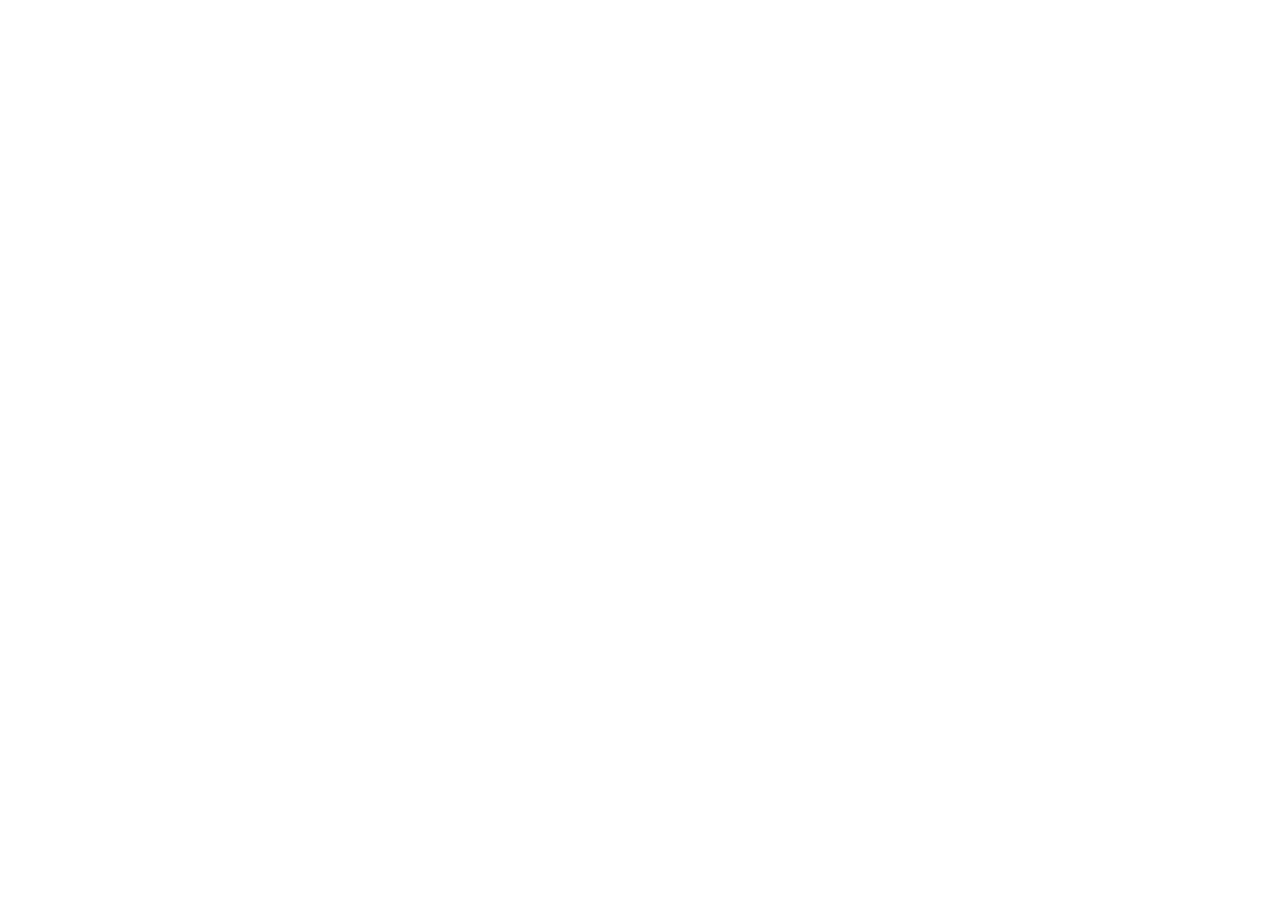
==== digital-clock/index.html @ b6292eba "started the first project" ====
<!doctype html>
<html lang="en">
 <head>
  <meta charset="UTF-8" />
  <meta name="viewport" content="width=device-width, initial-scale=1.0" />
  <meta name="author" content="John Leo B. Jariel" />
  <meta name="description" content="my first serious project in js" />
  <link rel="stylesheet" href="style.css" />
  <title>Digital Clock</title>
 </head>

 <body></body>

 <script src="digital-clock.js"></script>
</html>
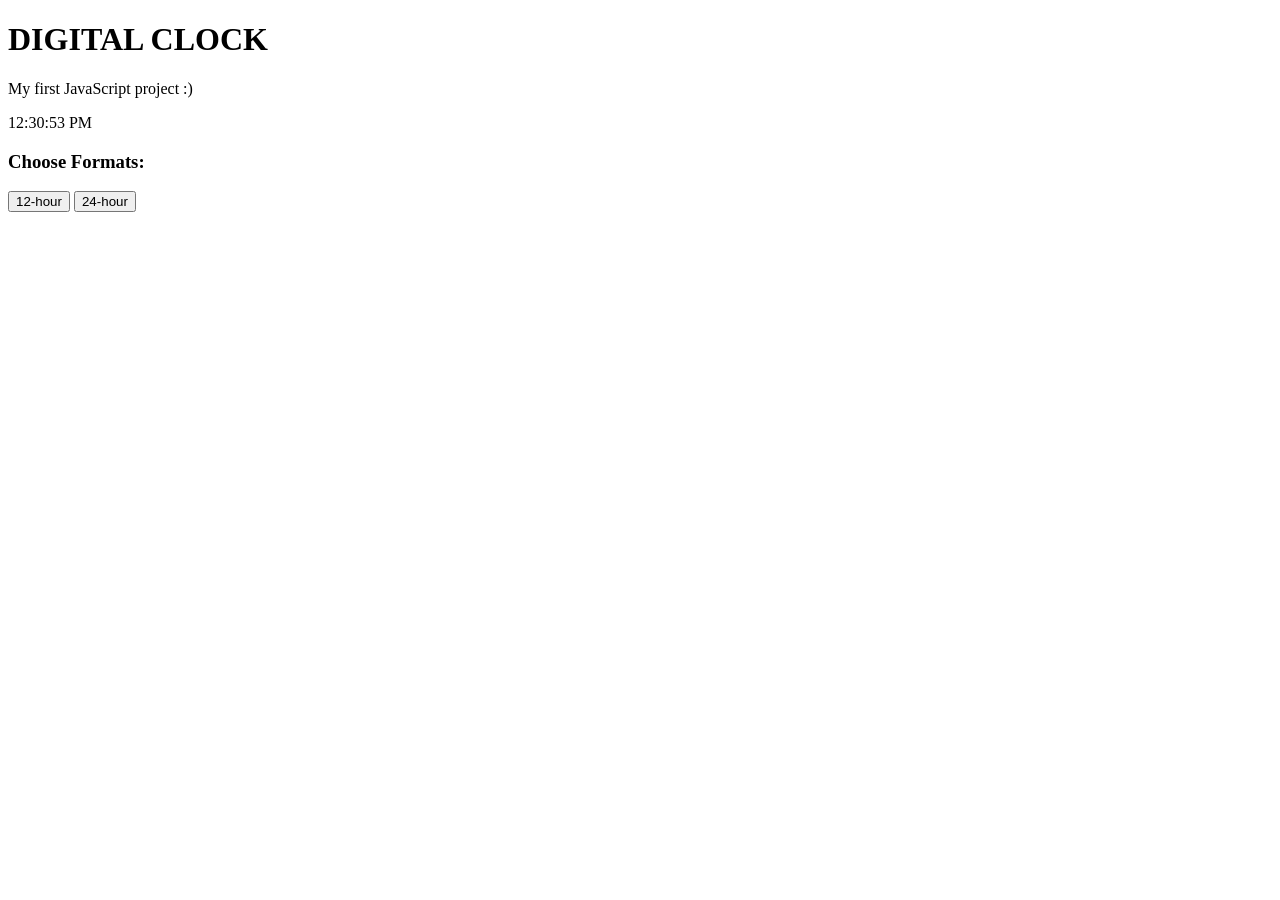
==== commit f2101b56: "structure: done with the html structure" ====
--- a/digital-clock/index.html
+++ b/digital-clock/index.html
@@ -9,7 +9,23 @@
   <title>Digital Clock</title>
  </head>
 
- <body></body>
+ <body>
+  <div class="clock-wrapper">
+   <!-- HEADER -->
+   <h1>DIGITAL CLOCK</h1>
+   <p>My first JavaScript project :)</p>
+
+   <!-- CLOCK -->
+   <div class="clock-timer">12:30:53 <span class="postfix-timer">PM</span></div>
+
+   <!-- BUTTONS -->
+   <h3>Choose Formats:</h3>
+   <div class="buttons">
+    <button class="h12">12-hour</button>
+    <button class="h24">24-hour</button>
+   </div>
+  </div>
+ </body>
 
  <script src="digital-clock.js"></script>
 </html>
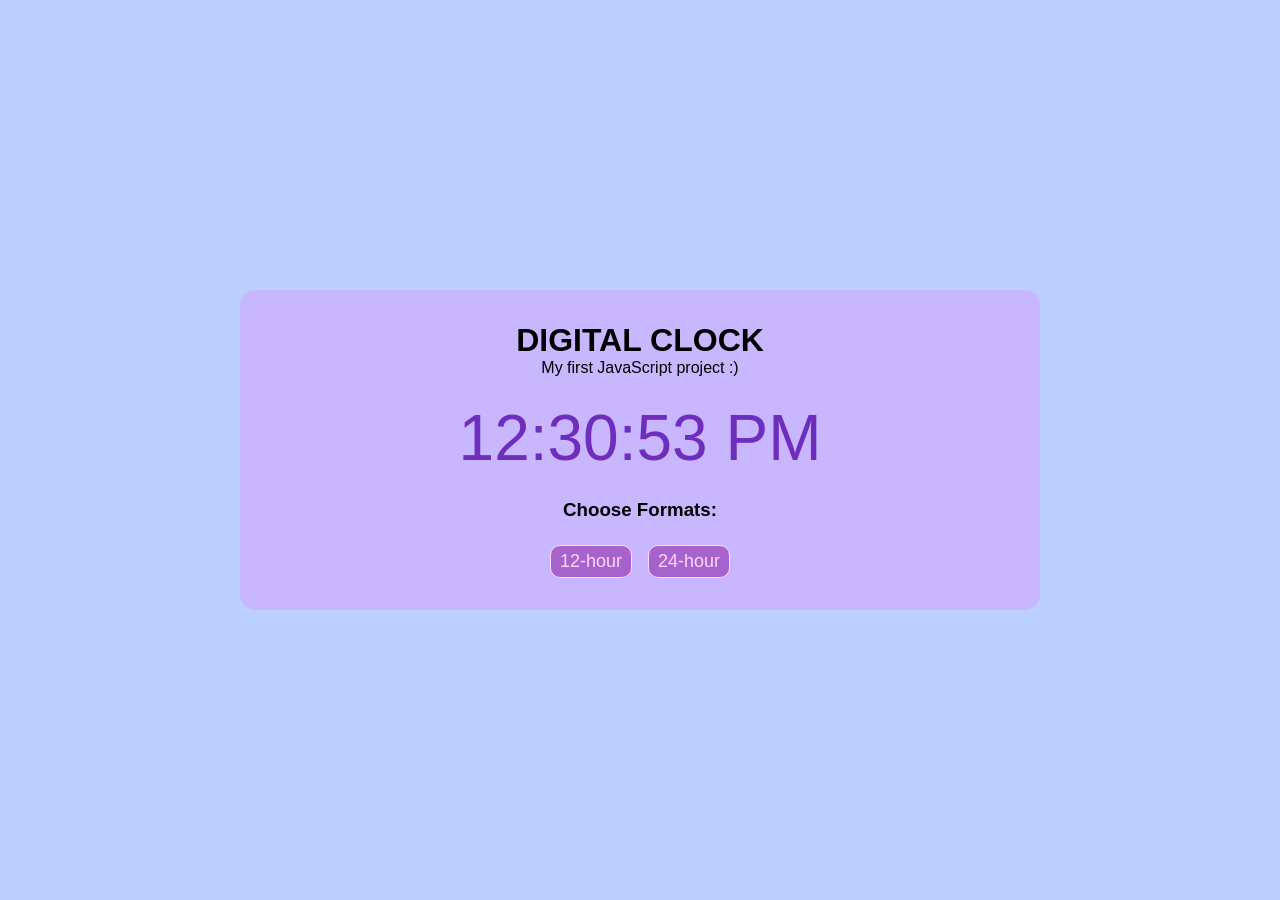
==== commit b4548f39: "style: done with the design of the digital clock" ====
--- a/digital-clock/index.html
+++ b/digital-clock/index.html
@@ -12,8 +12,10 @@
  <body>
   <div class="clock-wrapper">
    <!-- HEADER -->
-   <h1>DIGITAL CLOCK</h1>
-   <p>My first JavaScript project :)</p>
+   <div class="header">
+    <h1>DIGITAL CLOCK</h1>
+    <p>My first JavaScript project :)</p>
+   </div>
 
    <!-- CLOCK -->
    <div class="clock-timer">12:30:53 <span class="postfix-timer">PM</span></div>
--- a/digital-clock/style.css
+++ b/digital-clock/style.css
@@ -0,0 +1,53 @@
+*,
+*::before,
+*::after {
+ box-sizing: border-box;
+ margin: 0;
+ padding: 0;
+}
+
+body {
+ font-family: Arial, Helvetica, sans-serif;
+ background: #bbd0ff;
+ min-height: 100vh;
+ display: flex;
+ justify-content: center;
+ align-items: center;
+}
+
+.clock-wrapper {
+ width: min(800px, 90%);
+ background: #c8b6ff;
+ padding: 2em;
+ border-radius: 15px;
+
+ display: grid;
+ gap: 1.5rem;
+
+ text-align: center;
+}
+.clock-timer {
+ font-size: 64px;
+ color: #6f2dbd;
+}
+
+.buttons {
+ display: flex;
+ justify-content: center;
+ gap: 1rem;
+}
+.buttons button {
+ font-size: 18px;
+ padding: 0.3em 0.5em;
+ cursor: pointer;
+ color: #ffd6ff;
+ background: #a663cc;
+ border-radius: 10px;
+ border: 1px solid;
+ transition: all 0.3s ease-out;
+}
+.buttons button:hover {
+ background: #ffd6ff;
+ color: #a663cc;
+ transform: scale(1.02);
+}
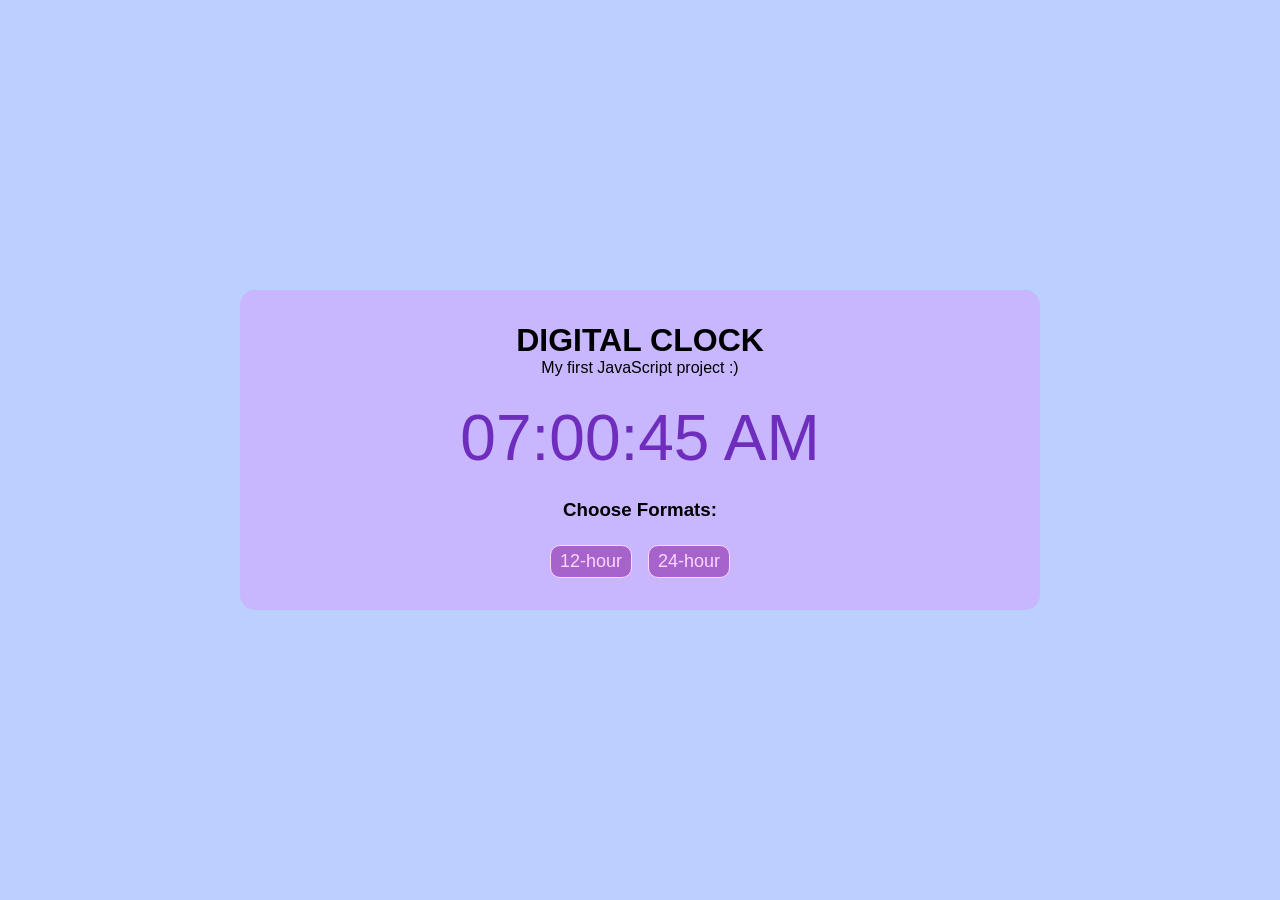
==== commit 361ee1d3: "project done" ====
--- a/digital-clock/index.html
+++ b/digital-clock/index.html
@@ -18,13 +18,13 @@
    </div>
 
    <!-- CLOCK -->
-   <div class="clock-timer">12:30:53 <span class="postfix-timer">PM</span></div>
+   <div class="clock-timer"></div>
 
    <!-- BUTTONS -->
    <h3>Choose Formats:</h3>
    <div class="buttons">
-    <button class="h12">12-hour</button>
-    <button class="h24">24-hour</button>
+    <button class="h12 h-format-btn">12-hour</button>
+    <button class="h24 h-format-btn">24-hour</button>
    </div>
   </div>
  </body>
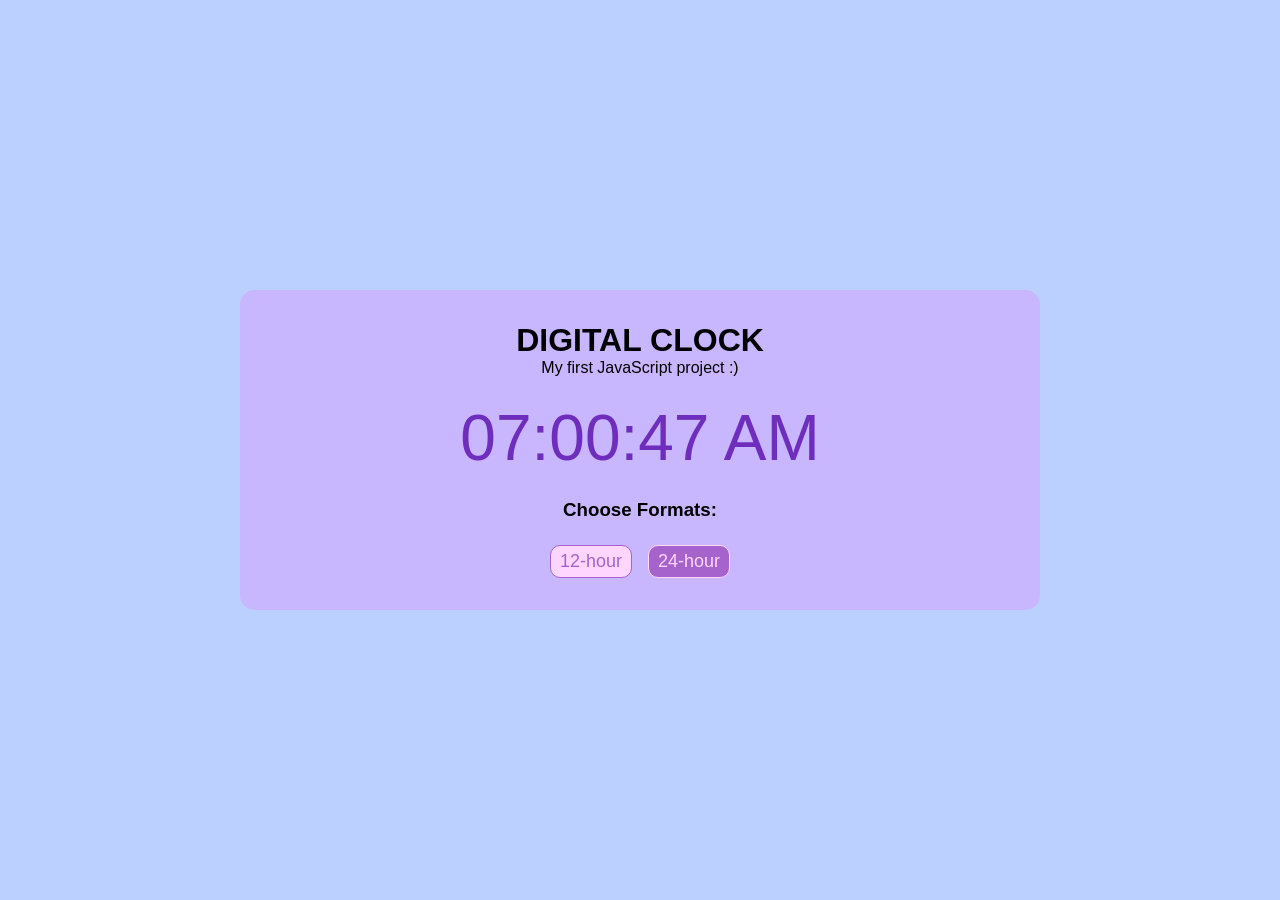
==== commit d6f9d861: "just added a random idea to have active styling when each button clicked" ====
--- a/digital-clock/index.html
+++ b/digital-clock/index.html
@@ -23,7 +23,7 @@
    <!-- BUTTONS -->
    <h3>Choose Formats:</h3>
    <div class="buttons">
-    <button class="h12 h-format-btn">12-hour</button>
+    <button class="h12 h-format-btn active">12-hour</button>
     <button class="h24 h-format-btn">24-hour</button>
    </div>
   </div>
--- a/digital-clock/style.css
+++ b/digital-clock/style.css
@@ -46,6 +46,10 @@
  border: 1px solid;
  transition: all 0.3s ease-out;
 }
+.buttons button.active {
+ background: #ffd6ff;
+ color: #a663cc;
+}
 .buttons button:hover {
  background: #ffd6ff;
  color: #a663cc;
